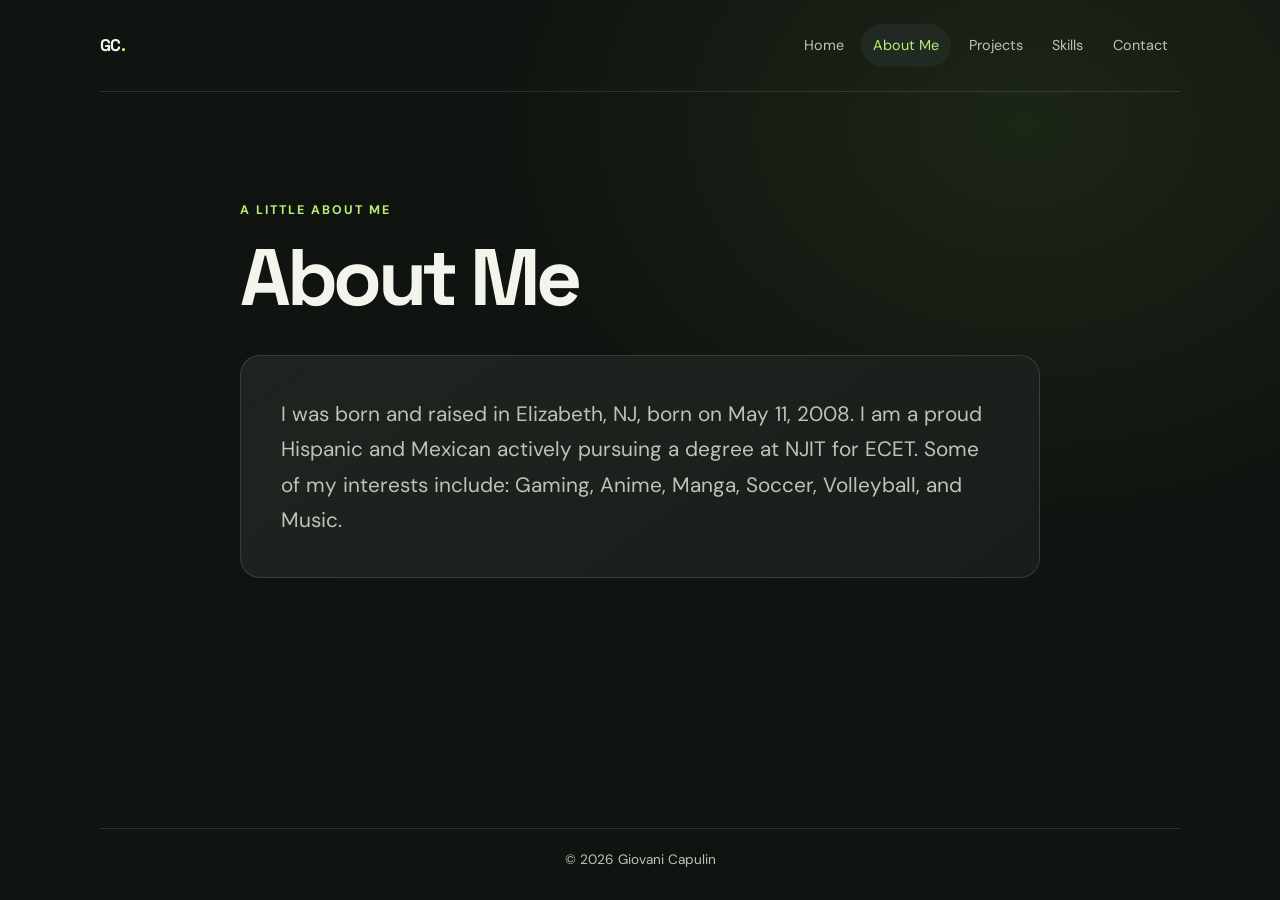
==== about.html @ c352235c "Create personal portfolio website" ====
<!doctype html>
<html lang="en">
<head>
  <meta charset="utf-8">
  <meta name="viewport" content="width=device-width, initial-scale=1">
  <meta name="description" content="Learn more about Giovani Capulin, an NJIT ECET student.">
  <title>About Me | Giovani Capulin</title>
  <link rel="stylesheet" href="styles.css">
</head>
<body>
  <a class="skip-link" href="#main">Skip to content</a>
  <header class="site-header">
    <a class="brand" href="index.html">GC<span>.</span></a>
    <nav class="nav-links" aria-label="Main navigation">
      <a href="index.html">Home</a>
      <a href="about.html" aria-current="page">About Me</a>
      <a href="projects.html">Projects</a>
      <a href="skills.html">Skills</a>
      <a href="contact.html">Contact</a>
    </nav>
  </header>
  <main id="main" class="page-content">
    <p class="eyebrow">A little about me</p>
    <h1>About Me</h1>
    <section class="content-panel">
      <p class="lead">I was born and raised in Elizabeth, NJ, born on May 11, 2008. I am a proud Hispanic and Mexican actively pursuing a degree at NJIT for ECET. Some of my interests include: Gaming, Anime, Manga, Soccer, Volleyball, and Music.</p>
    </section>
  </main>
  <footer class="site-footer"><p>© 2026 Giovani Capulin</p></footer>
</body>
</html>
---- styles.css ----
@import url('https://fonts.googleapis.com/css2?family=DM+Sans:wght@400;500;600;700&family=Space+Grotesk:wght@400;500;600;700&display=swap');

:root {
  color-scheme: dark;
  --page: #101410;
  --surface: #181f1a;
  --surface-light: #202a22;
  --text: #f3f4eb;
  --muted: #bac4b8;
  --green: #b8ee74;
  --green-dark: #17250d;
  --line: rgba(231, 242, 224, 0.13);
}

* { box-sizing: border-box; }

html { min-width: 320px; scroll-behavior: smooth; }

body {
  min-height: 100vh;
  margin: 0;
  background:
    radial-gradient(ellipse at 80% 14%, rgba(90, 132, 57, 0.16), transparent 33rem),
    var(--page);
  color: var(--text);
  font-family: 'DM Sans', sans-serif;
  line-height: 1.7;
}

a { color: inherit; }

.skip-link {
  position: absolute;
  top: 0.75rem;
  left: 0.75rem;
  z-index: 2;
  padding: 0.6rem 0.9rem;
  transform: translateY(-160%);
  border-radius: 0.5rem;
  background: var(--green);
  color: var(--green-dark);
}

.skip-link:focus { transform: translateY(0); }

.site-header, .site-footer, main {
  width: min(1080px, calc(100% - 3rem));
  margin-inline: auto;
}

.site-header {
  display: flex;
  min-height: 92px;
  align-items: center;
  justify-content: space-between;
  gap: 2rem;
  border-bottom: 1px solid var(--line);
}

.brand {
  color: var(--text);
  font-family: 'Space Grotesk', sans-serif;
  font-size: 1.05rem;
  font-weight: 700;
  letter-spacing: -0.04em;
  text-decoration: none;
}

.brand span { color: var(--green); }

.nav-links {
  display: flex;
  flex-wrap: wrap;
  justify-content: flex-end;
  gap: 0.35rem;
}

.nav-links a {
  padding: 0.55rem 0.75rem;
  border-radius: 999px;
  color: var(--muted);
  font-size: 0.9rem;
  text-decoration: none;
  transition: background 160ms ease, color 160ms ease;
}

.nav-links a:hover, .nav-links a[aria-current="page"] {
  background: var(--surface-light);
  color: var(--green);
}

main { min-height: calc(100vh - 164px); }

.hero {
  display: grid;
  min-height: 650px;
  align-content: center;
  grid-template-columns: minmax(0, 1.3fr) minmax(240px, 0.7fr);
  align-items: center;
  gap: 4rem;
  padding-block: 5rem;
}

.eyebrow {
  margin: 0 0 1rem;
  color: var(--green);
  font-size: 0.78rem;
  font-weight: 700;
  letter-spacing: 0.16em;
  text-transform: uppercase;
}

h1, h2, p { margin-top: 0; }

h1, h2 {
  font-family: 'Space Grotesk', sans-serif;
  letter-spacing: -0.055em;
}

h1 {
  max-width: 720px;
  margin-bottom: 1.25rem;
  font-size: clamp(3rem, 7vw, 5.8rem);
  line-height: 1.02;
}

h1 .highlight { color: var(--green); }

.hero-copy {
  max-width: 620px;
  margin-bottom: 2rem;
  color: var(--muted);
  font-size: 1.1rem;
}

.hero-actions { display: flex; flex-wrap: wrap; gap: 0.8rem; }

.button {
  display: inline-flex;
  min-height: 48px;
  align-items: center;
  justify-content: center;
  padding: 0.7rem 1.15rem;
  border: 1px solid var(--line);
  border-radius: 0.65rem;
  color: var(--text);
  font-weight: 600;
  text-decoration: none;
  transition: transform 160ms ease, border-color 160ms ease, background 160ms ease;
}

.button:hover { transform: translateY(-2px); border-color: var(--green); }
.button-primary { border-color: var(--green); background: var(--green); color: var(--green-dark); }
.button-primary:hover { background: #c8f58d; }

.hero-card {
  position: relative;
  display: grid;
  min-height: 315px;
  place-items: center;
  overflow: hidden;
  border: 1px solid var(--line);
  border-radius: 2rem;
  background:
    linear-gradient(145deg, rgba(184, 238, 116, 0.14), transparent 55%),
    var(--surface);
}

.hero-card::before, .hero-card::after {
  position: absolute;
  width: 230px;
  height: 230px;
  border: 1px solid rgba(184, 238, 116, 0.25);
  border-radius: 50%;
  content: '';
}

.hero-card::after { width: 165px; height: 165px; }

.monogram {
  z-index: 1;
  color: var(--green);
  font-family: 'Space Grotesk', sans-serif;
  font-size: 5rem;
  font-weight: 700;
  letter-spacing: -0.1em;
}

.page-content {
  max-width: 800px;
  padding-block: clamp(4rem, 12vh, 8rem);
}

.page-content h1 { font-size: clamp(2.8rem, 7vw, 5rem); }
.page-content .lead { color: var(--muted); font-size: clamp(1.1rem, 2vw, 1.3rem); }

.content-panel {
  margin-top: 2.25rem;
  padding: clamp(1.5rem, 5vw, 2.5rem);
  border: 1px solid var(--line);
  border-radius: 1.25rem;
  background: linear-gradient(145deg, rgba(255, 255, 255, 0.025), transparent), var(--surface);
}

.content-panel p:last-child { margin-bottom: 0; }

.empty-state {
  display: grid;
  min-height: 180px;
  place-items: center;
  border: 1px dashed rgba(184, 238, 116, 0.35);
  border-radius: 0.9rem;
  color: var(--muted);
  text-align: center;
}

.email-link { color: var(--green); text-decoration-thickness: 1px; text-underline-offset: 0.25em; }
.email-link:hover { color: #d5ffac; }

.site-footer {
  padding-block: 1.2rem 1.7rem;
  border-top: 1px solid var(--line);
  color: var(--muted);
  font-size: 0.85rem;
  text-align: center;
}

.site-footer p { margin: 0; }

:focus-visible { outline: 3px solid var(--green); outline-offset: 4px; }

@media (max-width: 760px) {
  .site-header { align-items: flex-start; flex-direction: column; justify-content: center; gap: 0.75rem; padding-block: 1rem; }
  .nav-links { justify-content: flex-start; gap: 0.15rem; }
  .nav-links a { padding-inline: 0.55rem; font-size: 0.85rem; }
  .hero { min-height: auto; grid-template-columns: 1fr; gap: 2.5rem; padding-block: 5rem; }
  .hero-card { min-height: 220px; }
  .monogram { font-size: 4rem; }
}

@media (max-width: 430px) {
  .site-header, .site-footer, main { width: min(100% - 2rem, 1080px); }
  .nav-links { gap: 0; }
  .nav-links a { padding-inline: 0.4rem; font-size: 0.8rem; }
}

@media (prefers-reduced-motion: reduce) {
  *, *::before, *::after { scroll-behavior: auto !important; transition-duration: 0.01ms !important; }
}
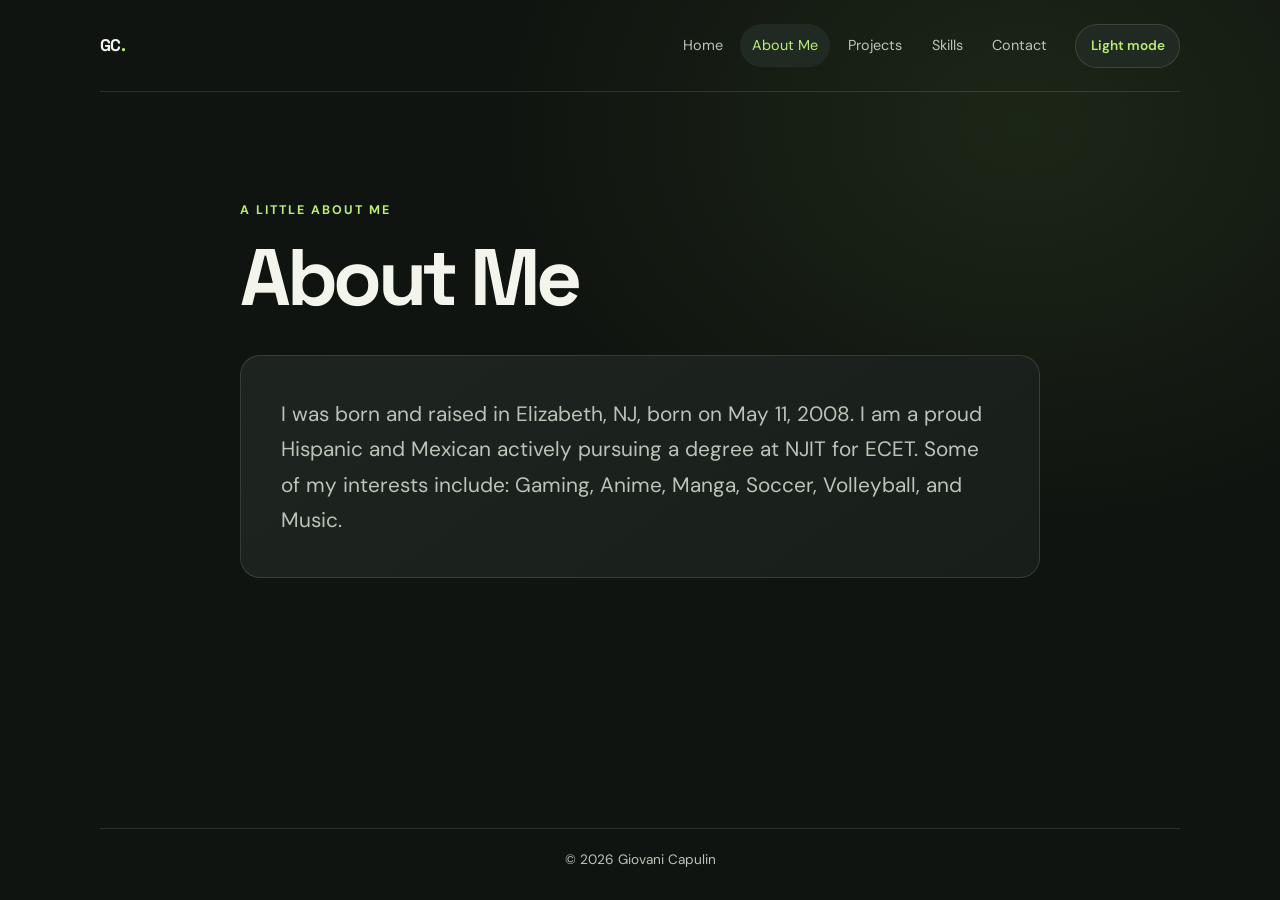
==== commit b7afe531: "Add persistent light and dark theme toggle" ====
--- a/about.html
+++ b/about.html
@@ -5,7 +5,9 @@
   <meta name="viewport" content="width=device-width, initial-scale=1">
   <meta name="description" content="Learn more about Giovani Capulin, an NJIT ECET student.">
   <title>About Me | Giovani Capulin</title>
+  <script src="theme.js"></script>
   <link rel="stylesheet" href="styles.css">
+  <link rel="icon" type="image/svg+xml" href="favicons/favicon-04.svg">
 </head>
 <body>
   <a class="skip-link" href="#main">Skip to content</a>
@@ -18,6 +20,7 @@
       <a href="skills.html">Skills</a>
       <a href="contact.html">Contact</a>
     </nav>
+    <button class="theme-toggle" type="button" hidden>Light mode</button>
   </header>
   <main id="main" class="page-content">
     <p class="eyebrow">A little about me</p>
--- a/styles.css
+++ b/styles.css
@@ -10,6 +10,8 @@
   --green: #b8ee74;
   --green-dark: #17250d;
   --line: rgba(231, 242, 224, 0.13);
+  --accent-hover: #c8f58d;
+  --link-hover: #d5ffac;
 }
 
 * { box-sizing: border-box; }
@@ -151,7 +153,7 @@
 
 .button:hover { transform: translateY(-2px); border-color: var(--green); }
 .button-primary { border-color: var(--green); background: var(--green); color: var(--green-dark); }
-.button-primary:hover { background: #c8f58d; }
+.button-primary:hover { background: var(--accent-hover); }
 
 .hero-card {
   position: relative;
@@ -214,8 +216,153 @@
   text-align: center;
 }
 
+.project-card {
+  display: grid;
+  grid-template-columns: minmax(0, 1fr) minmax(240px, 300px);
+  align-items: center;
+  gap: 2rem;
+}
+
+.project-list { display: grid; gap: 1.5rem; margin-top: 2.25rem; }
+.project-list .content-panel { margin-top: 0; }
+.project-card h2 { margin-bottom: 0.7rem; font-size: 1.8rem; }
+.project-card p { color: var(--muted); }
+.project-card .project-hint { margin-top: 1.5rem; color: var(--green); font-size: 0.95rem; font-weight: 600; }
+
+.calculator {
+  padding: 1rem;
+  border: 1px solid var(--line);
+  border-radius: 1rem;
+  background: var(--surface-light);
+}
+
+.calculator-display {
+  display: flex;
+  min-height: 82px;
+  flex-direction: column;
+  justify-content: flex-end;
+  align-items: flex-end;
+  overflow: hidden;
+  margin-bottom: 0.75rem;
+  padding: 0.75rem 0.9rem;
+  border: 1px solid var(--line);
+  border-radius: 0.7rem;
+  background: var(--page);
+  font-family: 'Space Grotesk', sans-serif;
+}
+
+.calculator-expression {
+  width: 100%;
+  min-height: 1.2em;
+  overflow: hidden;
+  color: var(--muted);
+  font-size: 0.78rem;
+  text-align: right;
+  text-overflow: ellipsis;
+  white-space: nowrap;
+}
+
+.calculator-result {
+  width: 100%;
+  overflow: hidden;
+  color: var(--green);
+  font-size: clamp(1.6rem, 5vw, 2.1rem);
+  line-height: 1.2;
+  text-align: right;
+  text-overflow: ellipsis;
+  white-space: nowrap;
+}
+
+.calculator-keys { display: grid; grid-template-columns: repeat(4, minmax(0, 1fr)); gap: 0.5rem; }
+
+.calc-key {
+  min-height: 48px;
+  padding: 0.45rem;
+  border: 1px solid var(--line);
+  border-radius: 0.65rem;
+  background: var(--surface);
+  color: var(--text);
+  font: 600 1.05rem 'DM Sans', sans-serif;
+  cursor: pointer;
+  transition: transform 120ms ease, border-color 120ms ease, background 120ms ease;
+}
+
+.calc-key:hover { transform: translateY(-1px); border-color: var(--green); }
+.calc-key:active { transform: translateY(0); background: var(--surface-light); }
+.calc-key-utility, .calc-key-operation { color: var(--green); }
+.calc-key-equals { grid-column: 4; grid-row: 4 / span 2; background: var(--green); color: var(--green-dark); }
+.calc-key-zero { grid-column: span 2; }
+.calculator-note { margin: 0.75rem 0 0; color: var(--muted); font-size: 0.75rem; text-align: center; }
+
+.memory-project { position: relative; }
+.memory-project h2 { margin-bottom: 0.55rem; font-size: 1.8rem; }
+.memory-project p { color: var(--muted); }
+.memory-intro { display: flex; align-items: flex-start; justify-content: space-between; gap: 1.5rem; }
+.memory-scores { display: grid; flex: 0 0 auto; gap: 0.55rem; min-width: 145px; padding: 0.75rem 1rem; border: 1px solid var(--line); border-radius: 0.8rem; background: var(--surface-light); }
+.memory-scores p { display: flex; justify-content: space-between; gap: 0.8rem; margin: 0; font-size: 0.82rem; }
+.memory-scores strong { color: var(--green); font-variant-numeric: tabular-nums; }
+.memory-game { display: grid; grid-template-columns: minmax(220px, 1fr) minmax(180px, 0.7fr); align-items: center; gap: clamp(1.25rem, 4vw, 2.5rem); margin-top: 1.5rem; padding: clamp(1rem, 4vw, 1.5rem); border: 1px solid var(--line); border-radius: 1rem; background: var(--surface-light); }
+.memory-board { display: grid; width: min(100%, 330px); justify-self: center; grid-template-columns: repeat(3, minmax(0, 1fr)); gap: 0.55rem; }
+.memory-square { aspect-ratio: 1; padding: 0; border: 1px solid rgba(184, 238, 116, 0.25); border-radius: 0.8rem; background: var(--surface); cursor: pointer; transition: background 180ms ease, box-shadow 180ms ease, transform 120ms ease, border-color 180ms ease; }
+.memory-square:hover:not(:disabled) { transform: scale(1.035); border-color: var(--green); }
+.memory-square:disabled { cursor: default; }
+.memory-square.is-lit { border-color: var(--green); background: var(--green); box-shadow: 0 0 1.5rem rgba(184, 238, 116, 0.5); }
+.memory-square.is-correct { border-color: var(--green); background: rgba(184, 238, 116, 0.48); box-shadow: 0 0 1rem rgba(184, 238, 116, 0.25); }
+.memory-controls { display: grid; justify-items: start; gap: 1rem; }
+.memory-status { min-height: 3.4em; margin: 0; color: var(--muted); }
+.memory-start { min-width: 120px; cursor: pointer; }
+.memory-start:disabled { cursor: wait; opacity: 0.7; }
+.memory-dialog { position: absolute; z-index: 3; inset: 0; display: flex; align-items: center; justify-content: center; padding: 1rem; border-radius: 1.25rem; background: rgba(16, 20, 16, 0.88); backdrop-filter: blur(4px); }
+.memory-dialog[hidden] { display: none; }
+.memory-dialog-card { position: relative; width: min(100%, 360px); margin: auto; padding: 2rem 1.5rem 1.5rem; border: 1px solid rgba(184, 238, 116, 0.45); border-radius: 1.25rem; background: var(--surface); color: var(--text); text-align: center; box-shadow: 0 1.5rem 5rem rgba(0, 0, 0, 0.55); }
+.memory-dialog h2 { margin-bottom: 0.6rem; color: var(--green); font-size: 2rem; }
+.memory-dialog p { margin-bottom: 1.4rem; color: var(--muted); }
+.memory-dialog-close { position: absolute; top: 0.5rem; right: 0.55rem; display: grid; width: 2.1rem; height: 2.1rem; place-items: center; border: 1px solid var(--green); border-radius: 50%; background: var(--green); color: var(--green-dark); font: 700 1.4rem/1 'DM Sans', sans-serif; cursor: pointer; transition: background 160ms ease, transform 160ms ease; }
+.memory-dialog-close:hover { transform: scale(1.06); background: var(--accent-hover); }
+.memory-restart { display: inline-flex; gap: 0.55rem; cursor: pointer; }
+.memory-restart svg { width: 1.15rem; height: 1.15rem; fill: none; stroke: currentColor; stroke-linecap: round; stroke-linejoin: round; stroke-width: 1.8; }
+
+.paint-intro h2 { margin-bottom: 0.55rem; font-size: 1.8rem; }
+.paint-intro p { max-width: 620px; color: var(--muted); }
+.paint-app { padding: clamp(1rem, 4vw, 1.5rem); border: 1px solid var(--line); border-radius: 1rem; background: var(--surface-light); }
+.paint-controls { display: flex; flex-wrap: wrap; align-items: center; gap: 1rem; }
+.paint-control-group { display: flex; flex-wrap: wrap; gap: 0.45rem; }
+.paint-tool, .paint-action { min-height: 42px; padding: 0.55rem 0.85rem; border: 1px solid rgba(184, 238, 116, 0.32); border-radius: 0.65rem; background: var(--surface-light); color: var(--text); font: 600 0.88rem 'DM Sans', sans-serif; cursor: pointer; transition: border-color 160ms ease, background 160ms ease, color 160ms ease; }
+.paint-tool:hover, .paint-action:hover:not(:disabled) { border-color: var(--green); }
+.paint-tool[aria-pressed="true"] { border-color: var(--green); background: var(--green); color: var(--green-dark); }
+.paint-action:disabled { border-color: rgba(184, 238, 116, 0.2); background: rgba(184, 238, 116, 0.07); color: var(--muted); cursor: not-allowed; }
+.paint-colors { display: flex; flex-wrap: wrap; align-items: center; gap: 0.45rem; min-width: 0; margin: 0; padding: 0; border: 0; }
+.paint-colors legend { float: left; margin-right: 0.55rem; color: var(--muted); font-size: 0.82rem; font-weight: 600; }
+.paint-color { display: grid; width: 1.9rem; height: 1.9rem; place-items: center; padding: 0; border: 0; border-radius: 50%; background: transparent; cursor: pointer; }
+.paint-color-chip { display: block; width: 1.55rem; height: 1.55rem; border: 2px solid rgba(255, 255, 255, 0.8); border-radius: 50%; box-shadow: 0 0 0 1px rgba(16, 20, 16, 0.6); }
+.paint-color[aria-pressed="true"] { outline: 2px solid var(--green); outline-offset: 2px; }
+.paint-custom-chip-button .paint-color-chip { border-style: dashed; }
+.paint-customizer { min-width: min(100%, 390px); margin: 0; padding: 0.7rem 0.85rem 0.85rem; border: 1px solid rgba(184, 238, 116, 0.26); border-radius: 0.8rem; background: rgba(16, 20, 16, 0.45); }
+.paint-customizer legend { padding-inline: 0.35rem; color: var(--green); font-size: 0.82rem; font-weight: 700; }
+.paint-custom-row { display: flex; flex-wrap: wrap; align-items: flex-end; gap: 0.8rem; }
+.paint-rgb-inputs, .paint-hex-input { display: flex; align-items: flex-end; gap: 0.4rem; }
+.paint-rgb-inputs label { display: grid; gap: 0.2rem; color: var(--muted); font-size: 0.72rem; }
+.paint-rgb-inputs input, .paint-hex-input input { min-height: 36px; padding: 0.35rem 0.45rem; border: 1px solid rgba(184, 238, 116, 0.32); border-radius: 0.45rem; background: var(--surface); color: var(--text); font: 500 0.85rem 'DM Sans', sans-serif; }
+.paint-rgb-inputs input { width: 3.6rem; }
+.paint-hex-input { align-items: center; }
+.paint-hex-input label { color: var(--muted); font-size: 0.75rem; font-weight: 700; }
+.paint-hex-input input { width: 6rem; text-transform: uppercase; }
+.paint-apply-color { min-height: 36px; padding: 0.4rem 0.6rem; border: 1px solid var(--green); border-radius: 0.45rem; background: var(--green); color: var(--green-dark); font: 700 0.76rem 'DM Sans', sans-serif; cursor: pointer; }
+.paint-apply-color:hover { background: var(--accent-hover); }
+.paint-custom-preview { width: 1.8rem; height: 1.8rem; margin-bottom: 0.25rem; border: 2px solid #fff; border-radius: 50%; box-shadow: 0 0 0 1px rgba(16, 20, 16, 0.6); }
+.paint-size { display: grid; min-width: 160px; gap: 0.25rem; color: var(--muted); font-size: 0.82rem; }
+.paint-size span { display: flex; justify-content: space-between; gap: 1rem; }
+.paint-size output { color: var(--text); font-variant-numeric: tabular-nums; }
+.paint-size input { width: 100%; accent-color: var(--green); cursor: pointer; }
+.paint-actions { margin-left: auto; }
+.paint-action { color: var(--green); }
+.paint-download { border-color: var(--green); background: var(--green); color: var(--green-dark); }
+.paint-stage { display: grid; place-items: center; margin-top: 1.25rem; padding: clamp(0.5rem, 2vw, 1rem); border: 1px dashed rgba(184, 238, 116, 0.28); border-radius: 1rem; background: var(--surface); }
+#paint-canvas { display: block; width: min(100%, 420px); height: auto; aspect-ratio: 1; border: 1px solid rgba(16, 20, 16, 0.25); border-radius: 0.45rem; background: #fff; touch-action: none; cursor: crosshair; }
+.paint-status { min-height: 1.5em; margin: 0.8rem 0 0; color: var(--muted); font-size: 0.82rem; }
+
 .email-link { color: var(--green); text-decoration-thickness: 1px; text-underline-offset: 0.25em; }
-.email-link:hover { color: #d5ffac; }
+.email-link:hover { color: var(--link-hover); }
 
 .site-footer {
   padding-block: 1.2rem 1.7rem;
@@ -236,6 +383,14 @@
   .hero { min-height: auto; grid-template-columns: 1fr; gap: 2.5rem; padding-block: 5rem; }
   .hero-card { min-height: 220px; }
   .monogram { font-size: 4rem; }
+  .project-card { grid-template-columns: 1fr; }
+  .calculator { width: min(100%, 340px); justify-self: center; }
+  .memory-intro { flex-direction: column; }
+  .memory-scores { width: 100%; }
+  .memory-game { grid-template-columns: 1fr; }
+  .memory-controls { justify-items: center; text-align: center; }
+  .paint-controls { align-items: flex-start; flex-direction: column; }
+  .paint-actions { margin-left: 0; }
 }
 
 @media (max-width: 430px) {
@@ -247,3 +402,54 @@
 @media (prefers-reduced-motion: reduce) {
   *, *::before, *::after { scroll-behavior: auto !important; transition-duration: 0.01ms !important; }
 }
+
+/* A brighter palette with the same green visual identity. */
+:root[data-theme="light"] {
+  color-scheme: light;
+  --page: #f5f7ef;
+  --surface: #ffffff;
+  --surface-light: #e8efdf;
+  --text: #202b21;
+  --muted: #52614e;
+  --green: #38651d;
+  --green-dark: #ffffff;
+  --line: rgba(39, 65, 29, 0.2);
+  --accent-hover: #2c5216;
+  --link-hover: #254711;
+}
+
+.theme-toggle {
+  flex-shrink: 0;
+  min-height: 44px;
+  padding: 0.55rem 0.9rem;
+  border: 1px solid var(--line);
+  border-radius: 999px;
+  background: var(--surface-light);
+  color: var(--green);
+  font: 600 0.85rem 'DM Sans', sans-serif;
+  cursor: pointer;
+}
+.theme-toggle:hover { border-color: var(--green); }
+.theme-toggle[hidden] { display: none; }
+.site-header { gap: 1rem; }
+.site-header .nav-links { margin-left: auto; }
+
+:root[data-theme="light"] .hero-card::before,
+:root[data-theme="light"] .hero-card::after,
+:root[data-theme="light"] .memory-square,
+:root[data-theme="light"] .memory-dialog-card,
+:root[data-theme="light"] .paint-tool,
+:root[data-theme="light"] .paint-action,
+:root[data-theme="light"] .paint-customizer,
+:root[data-theme="light"] .paint-rgb-inputs input,
+:root[data-theme="light"] .paint-hex-input input { border-color: var(--line); }
+:root[data-theme="light"] .empty-state,
+:root[data-theme="light"] .paint-stage { border-color: var(--green); }
+:root[data-theme="light"] .paint-customizer { background: var(--page); }
+:root[data-theme="light"] .memory-dialog { background: rgba(245, 247, 239, 0.9); }
+:root[data-theme="light"] .memory-dialog-card { box-shadow: 0 1.5rem 5rem rgba(39, 65, 29, 0.15); }
+:root[data-theme="light"] .memory-square.is-correct { background: #b8d99b; }
+
+@media (max-width: 760px) {
+  .site-header .nav-links { margin-left: 0; }
+}
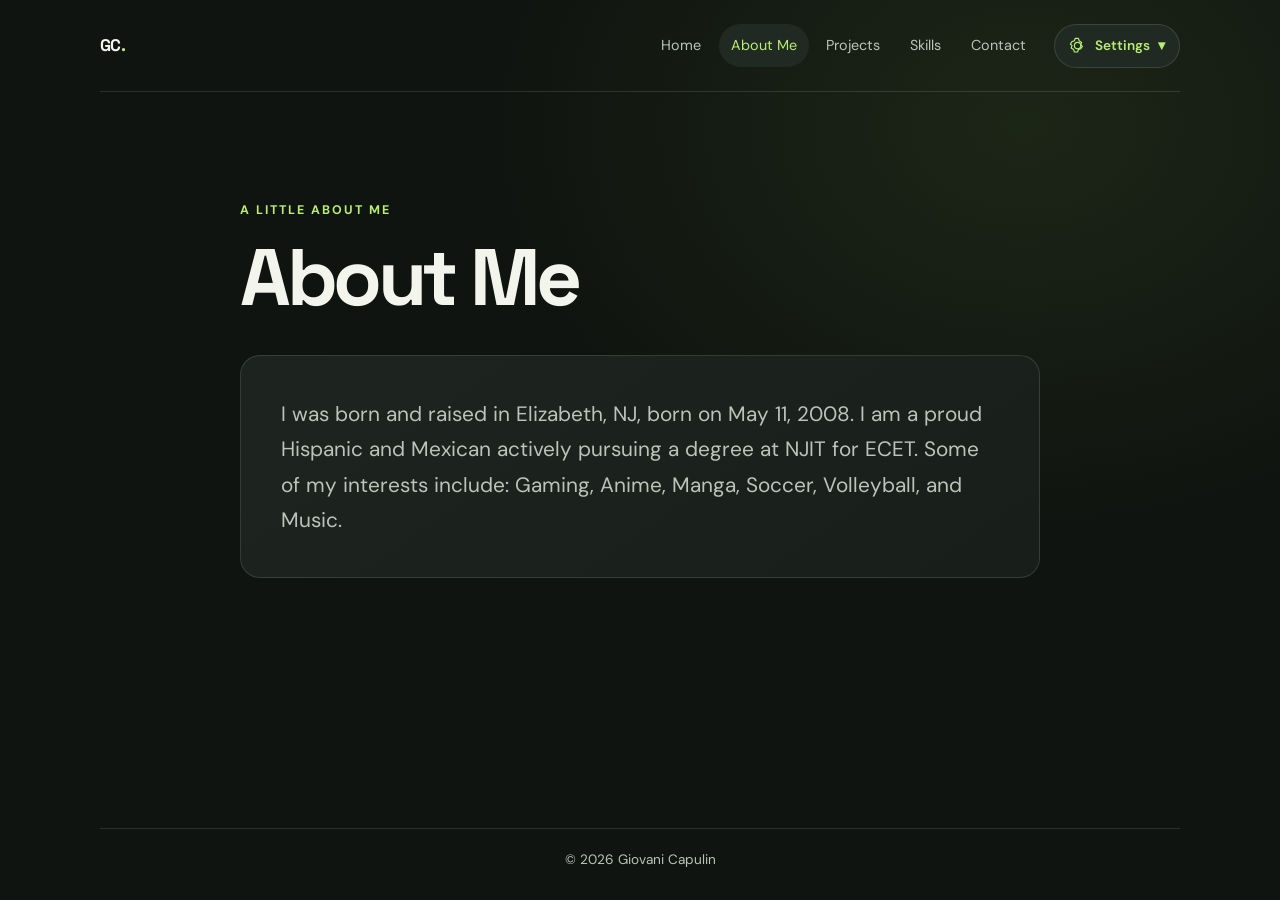
==== commit c7c96bf0: "Add appearance settings dropdown and refresh cached theme assets" ====
--- a/about.html
+++ b/about.html
@@ -5,8 +5,8 @@
   <meta name="viewport" content="width=device-width, initial-scale=1">
   <meta name="description" content="Learn more about Giovani Capulin, an NJIT ECET student.">
   <title>About Me | Giovani Capulin</title>
-  <script src="theme.js"></script>
-  <link rel="stylesheet" href="styles.css">
+  <script src="theme.js?v=2"></script>
+  <link rel="stylesheet" href="styles.css?v=2">
   <link rel="icon" type="image/svg+xml" href="favicons/favicon-04.svg">
 </head>
 <body>
@@ -20,7 +20,14 @@
       <a href="skills.html">Skills</a>
       <a href="contact.html">Contact</a>
     </nav>
-    <button class="theme-toggle" type="button" hidden>Light mode</button>
+    <details class="theme-settings" hidden>
+      <summary aria-label="Appearance settings"><svg viewBox="0 0 24 24" aria-hidden="true"><path d="M12 8a4 4 0 1 0 0 8 4 4 0 0 0 0-8Z"/><path d="m9 3-1 3-3 1-2 3 2 2-1 3 3 2 1 3h4l1-3 3-1 2-3-2-2 1-3-3-2-1-3Z"/></svg><span>Settings</span><span aria-hidden="true">&#9662;</span></summary>
+      <div class="theme-menu" role="group" aria-label="Appearance">
+        <p>Appearance</p>
+        <button type="button" data-theme-choice="light" aria-pressed="false">Light <span aria-hidden="true">&#9728;</span></button>
+        <button type="button" data-theme-choice="dark" aria-pressed="true">Dark <span aria-hidden="true">&#9790;</span></button>
+      </div>
+    </details>
   </header>
   <main id="main" class="page-content">
     <p class="eyebrow">A little about me</p>
--- a/styles.css
+++ b/styles.css
@@ -418,19 +418,6 @@
   --link-hover: #254711;
 }
 
-.theme-toggle {
-  flex-shrink: 0;
-  min-height: 44px;
-  padding: 0.55rem 0.9rem;
-  border: 1px solid var(--line);
-  border-radius: 999px;
-  background: var(--surface-light);
-  color: var(--green);
-  font: 600 0.85rem 'DM Sans', sans-serif;
-  cursor: pointer;
-}
-.theme-toggle:hover { border-color: var(--green); }
-.theme-toggle[hidden] { display: none; }
 .site-header { gap: 1rem; }
 .site-header .nav-links { margin-left: auto; }
 
@@ -453,3 +440,29 @@
 @media (max-width: 760px) {
   .site-header .nav-links { margin-left: 0; }
 }
+
+.theme-settings { position: relative; flex-shrink: 0; z-index: 4; }
+.theme-settings[hidden] { display: none; }
+.theme-settings summary {
+  display: flex; align-items: center; gap: 0.5rem; min-height: 44px;
+  padding: 0.55rem 0.85rem; border: 1px solid var(--line); border-radius: 999px;
+  background: var(--surface-light); color: var(--green);
+  font-size: 0.85rem; font-weight: 600; cursor: pointer; list-style: none;
+}
+.theme-settings summary::-webkit-details-marker { display: none; }
+.theme-settings summary:hover, .theme-settings[open] summary { border-color: var(--green); }
+.theme-settings summary svg { width: 1.2rem; height: 1.2rem; fill: none; stroke: currentColor; stroke-width: 1.5; stroke-linejoin: round; }
+.theme-menu {
+  position: absolute; right: 0; top: calc(100% + 0.6rem); width: 190px;
+  padding: 0.8rem; border: 1px solid var(--line); border-radius: 0.9rem;
+  background: var(--surface); box-shadow: 0 0.8rem 2rem rgba(0, 0, 0, 0.18);
+}
+.theme-menu p { margin: 0 0 0.5rem; color: var(--muted); font-size: 0.78rem; font-weight: 600; }
+.theme-menu button {
+  display: flex; justify-content: space-between; align-items: center; width: 100%; min-height: 44px;
+  padding: 0.5rem 0.7rem; border: 1px solid transparent; border-radius: 0.5rem;
+  background: transparent; color: var(--text); font: inherit; cursor: pointer;
+}
+.theme-menu button:hover { border-color: var(--green); }
+.theme-menu button[aria-pressed="true"] { background: var(--green); color: var(--green-dark); font-weight: 700; }
+@media (max-width: 760px) { .theme-menu { left: 0; right: auto; } }
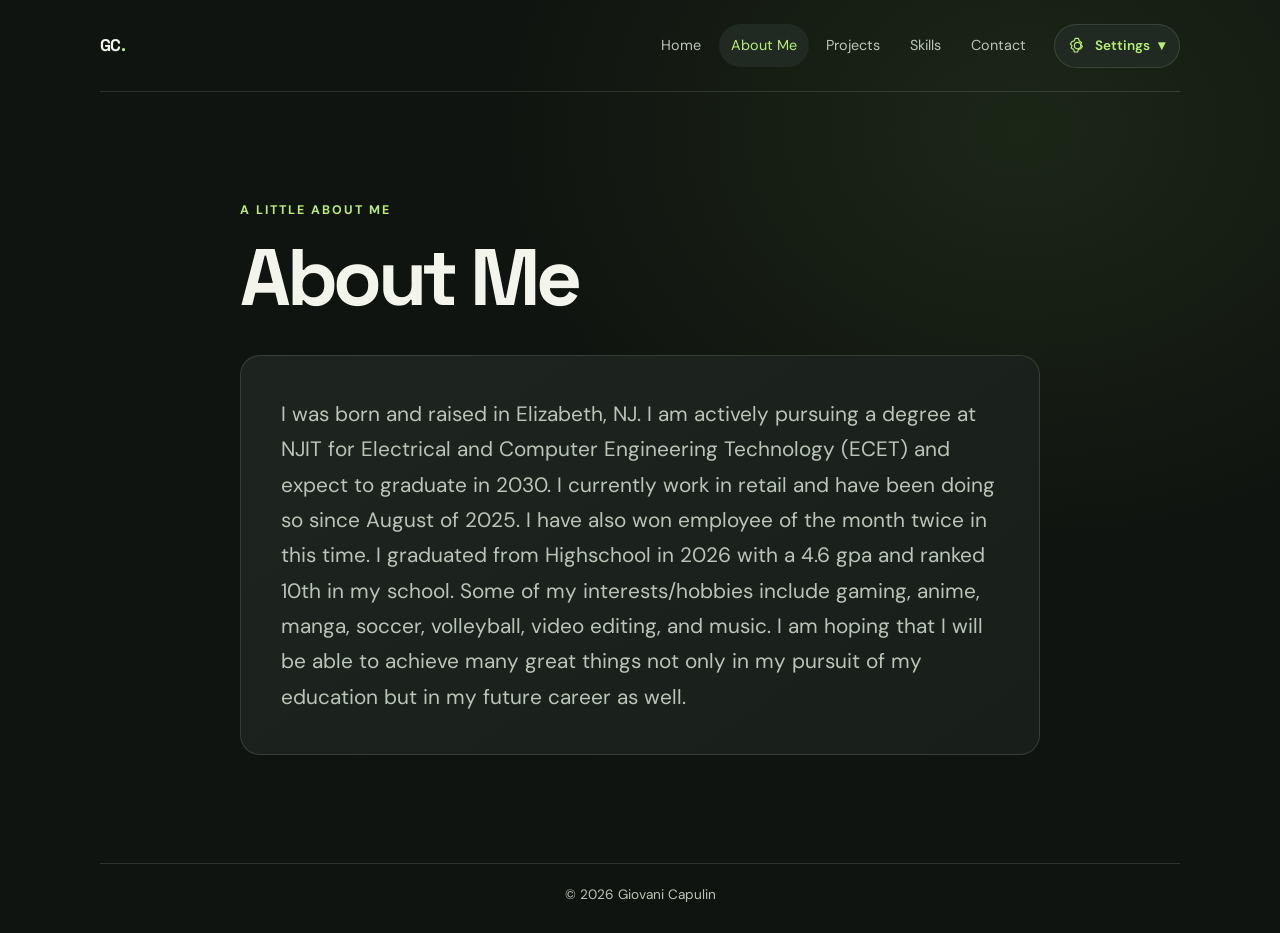
==== commit 95e3849e: "Update About Me biography" ====
--- a/about.html
+++ b/about.html
@@ -33,7 +33,7 @@
     <p class="eyebrow">A little about me</p>
     <h1>About Me</h1>
     <section class="content-panel">
-      <p class="lead">I was born and raised in Elizabeth, NJ, born on May 11, 2008. I am a proud Hispanic and Mexican actively pursuing a degree at NJIT for ECET. Some of my interests include: Gaming, Anime, Manga, Soccer, Volleyball, and Music.</p>
+      <p class="lead">I was born and raised in Elizabeth, NJ. I am actively pursuing a degree at NJIT for Electrical and Computer Engineering Technology (ECET) and expect to graduate in 2030. I currently work in retail and have been doing so since August of 2025. I have also won employee of the month twice in this time. I graduated from Highschool in 2026 with a 4.6 gpa and ranked 10th in my school. Some of my interests/hobbies include gaming, anime, manga, soccer, volleyball, video editing, and music. I am hoping that I will be able to achieve many great things not only in my pursuit of my education but in my future career as well.</p>
     </section>
   </main>
   <footer class="site-footer"><p>© 2026 Giovani Capulin</p></footer>
